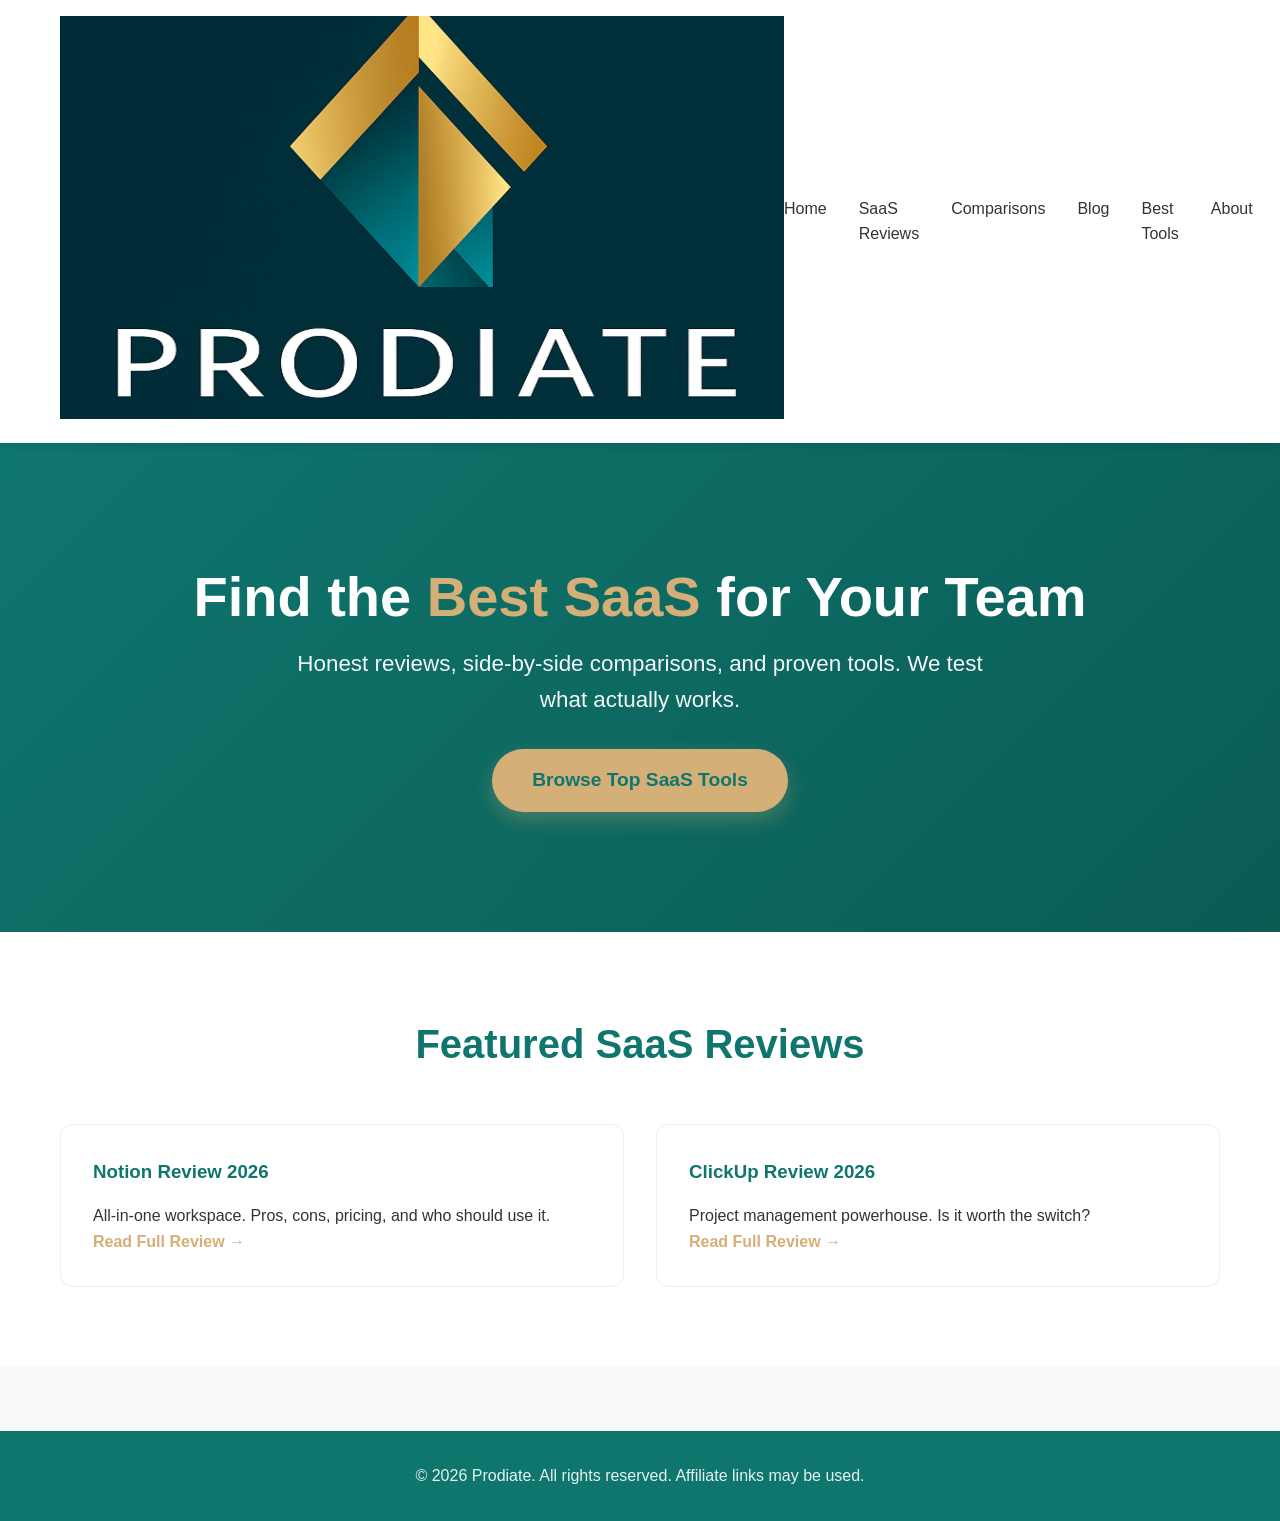
==== index.html @ 4f5aa755 "Update links and content for SaaS reviews section" ====
<!DOCTYPE html>
<html lang="en">
<head>
    <meta charset="UTF-8">
    <meta name="viewport" content="width=device-width, initial-scale=1.0">
    <meta name="description" content="Prodiate - Honest SaaS reviews, comparisons, and tools to help teams choose the best software. Affiliate-supported recommendations that actually save you time and money.">
    <title>Prodiate | Best SaaS Tools & Honest Reviews</title>
    
    <!-- SEO Enhancements -->
    <meta name="keywords" content="saas reviews, best saas tools, saas comparisons, saas affiliate, project management software, crm tools, marketing automation">
    <meta name="robots" content="index, follow">
    <link rel="canonical" href="https://walshstephenc.github.io/prodigate/">
    
    <!-- Favicon (placeholder for now) -->
    <link rel="icon" href="https://via.placeholder.com/32x32/0F766E/D4AF77?text=P" type="image/png">
    
    <link rel="stylesheet" href="styles.css">
    
    <!-- Open Graph for social sharing (SEO + traffic) -->
    <meta property="og:title" content="Prodiate | Best SaaS Tools & Honest Reviews">
    <meta property="og:description" content="Honest SaaS reviews, side-by-side comparisons, and tools that actually deliver results.">
    <meta property="og:type" content="website">
    <meta property="og:url" content="https://walshstephenc.github.io/prodigate/">
    <meta property="og:image" content="https://via.placeholder.com/1200x630/0F766E/D4AF77?text=Prodiate">
</head>
<body>
    <header>
        <div class="container">
            <div class="logo">
                <span class="logo">
                    <img src="favicon.ico" alt="Logo. All Rights Reserved" class="logo-img" />
                </span>
            </div>
            <div>
                <nav>
                    <ul>
                        <li><a href="index.html">Home</a></li>
                        <li><a href="reviews.html">SaaS Reviews</a></li>
                        <li><a href="comparisons.html">Comparisons</a></li>
                        <li><a href="#">Blog</a></li>
                        <li><a href="#">Best Tools</a></li>
                        <li><a href="about.html">About</a></li>
                    </ul>
                </nav>
            </div>
    </header>

    <main>
        <section class="hero">
            <div class="container">
                <h1>Find the <span class="accent">Best SaaS</span> for Your Team</h1>
                <p class="subtitle">Honest reviews, side-by-side comparisons, and proven tools. We test what actually works.</p>
                <a href="reviews.html" class="cta-button">Browse Top SaaS Tools</a>
            </div>
        </section>

        <section class="featured">
            <div class="container">
                <h2>Featured SaaS Reviews</h2>
                <!-- Placeholder cards - we'll expand these later -->
                <div class="cards">
                    <div class="card">
                        <h3>Notion Review 2026</h3>
                        <p>All-in-one workspace. Pros, cons, pricing, and who should use it.</p>
                        <a href="reviews.html" class="read-more">Read Full Review →</a>
                    </div>
                    <div class="card">
                        <h3>ClickUp Review 2026</h3>
                        <p>Project management powerhouse. Is it worth the switch?</p>
                        <a href="reviews.html" class="read-more">Read Full Review →</a>
                    </div>
                </div>
            </div>
        </section>
    </main>

    <footer>
        <div class="container">
            <p>&copy; 2026 Prodiate. All rights reserved. Affiliate links may be used.</p>
        </div>
    </footer>
</body>
</html>
---- styles.css ----
/* Prodiate - SaaS Affiliate Site */
/* Primary: #0F766E (Teal) */
/* Accent: #D4AF77 (Gold) */

* {
    margin: 0;
    padding: 0;
    box-sizing: border-box;
}

body {
    font-family: 'Segoe UI', Tahoma, Geneva, Verdana, sans-serif;
    line-height: 1.6;
    color: #333;
    background-color: #f8f9fa;
}

.container {
    max-width: 1200px;
    margin: 0 auto;
    padding: 0 20px;
}

/* Header */
header {
    background-color: #ffffff;
    box-shadow: 0 2px 10px rgba(0,0,0,0.1);
    position: sticky;
    top: 0;
    z-index: 100;
}

header .container {
    display: flex;
    justify-content: space-between;
    align-items: center;
    padding: 1rem 20px;
}

.logo-text {
    display: inline-block;
    background-image: url('favicon.ico');
    background-size: contain;
    text-indent: 9999px;
    overflow: hidden;
    width: 32px;
    height: 32px;
}

.logo-text::after {
    content: '';
    display: inline-block;
    width: 32px;
    height: 32px;
    background-color: #D4AF77;
    border-radius: 50%;
    margin-left: 4px;
    vertical-align: middle;
}

nav ul {
    display: flex;
    list-style: none;
    gap: 2rem;
}

nav a {
    text-decoration: none;
    color: #333;
    font-weight: 500;
    transition: color 0.3s;
}

nav a:hover {
    color: #0F766E;
}

/* Hero */
.hero {
    background: linear-gradient(135deg, #0F766E 0%, #0A5C55 100%);
    color: white;
    padding: 120px 0;
    text-align: center;
}

.hero h1 {
    font-size: 3.5rem;
    margin-bottom: 1rem;
    line-height: 1.2;
}

.hero .accent {
    color: #D4AF77;
}

.hero .subtitle {
    font-size: 1.4rem;
    max-width: 700px;
    margin: 0 auto 2rem;
    opacity: 0.95;
}

.cta-button {
    display: inline-block;
    background-color: #D4AF77;
    color: #0F766E;
    padding: 16px 40px;
    font-size: 1.2rem;
    font-weight: 600;
    border-radius: 50px;
    text-decoration: none;
    transition: all 0.3s;
    box-shadow: 0 8px 20px rgba(212, 175, 119, 0.3);
}

.cta-button:hover {
    transform: translateY(-4px);
    box-shadow: 0 12px 25px rgba(212, 175, 119, 0.4);
}

/* Featured Section */
.featured {
    padding: 80px 0;
    background-color: white;
}

.featured h2 {
    text-align: center;
    font-size: 2.5rem;
    margin-bottom: 3rem;
    color: #0F766E;
}

.cards {
    display: grid;
    grid-template-columns: repeat(auto-fit, minmax(300px, 1fr));
    gap: 2rem;
}

.card {
    border: 1px solid #eee;
    border-radius: 12px;
    padding: 2rem;
    transition: transform 0.3s, box-shadow 0.3s;
}

.card:hover {
    transform: translateY(-8px);
    box-shadow: 0 15px 30px rgba(15, 118, 110, 0.1);
}

.card h3 {
    color: #0F766E;
    margin-bottom: 1rem;
}

.read-more {
    color: #D4AF77;
    text-decoration: none;
    font-weight: 600;
}

.read-more:hover {
    text-decoration: underline;
}

/* Footer */
footer {
    background-color: #0F766E;
    color: white;
    text-align: center;
    padding: 2rem 0;
    margin-top: 4rem;
}

footer p {
    opacity: 0.9;
}

/* Responsive */
@media (max-width: 768px) {
    .hero h1 {
        font-size: 2.8rem;
    }
    
    nav ul {
        gap: 1rem;
        flex-wrap: wrap;
    }
}
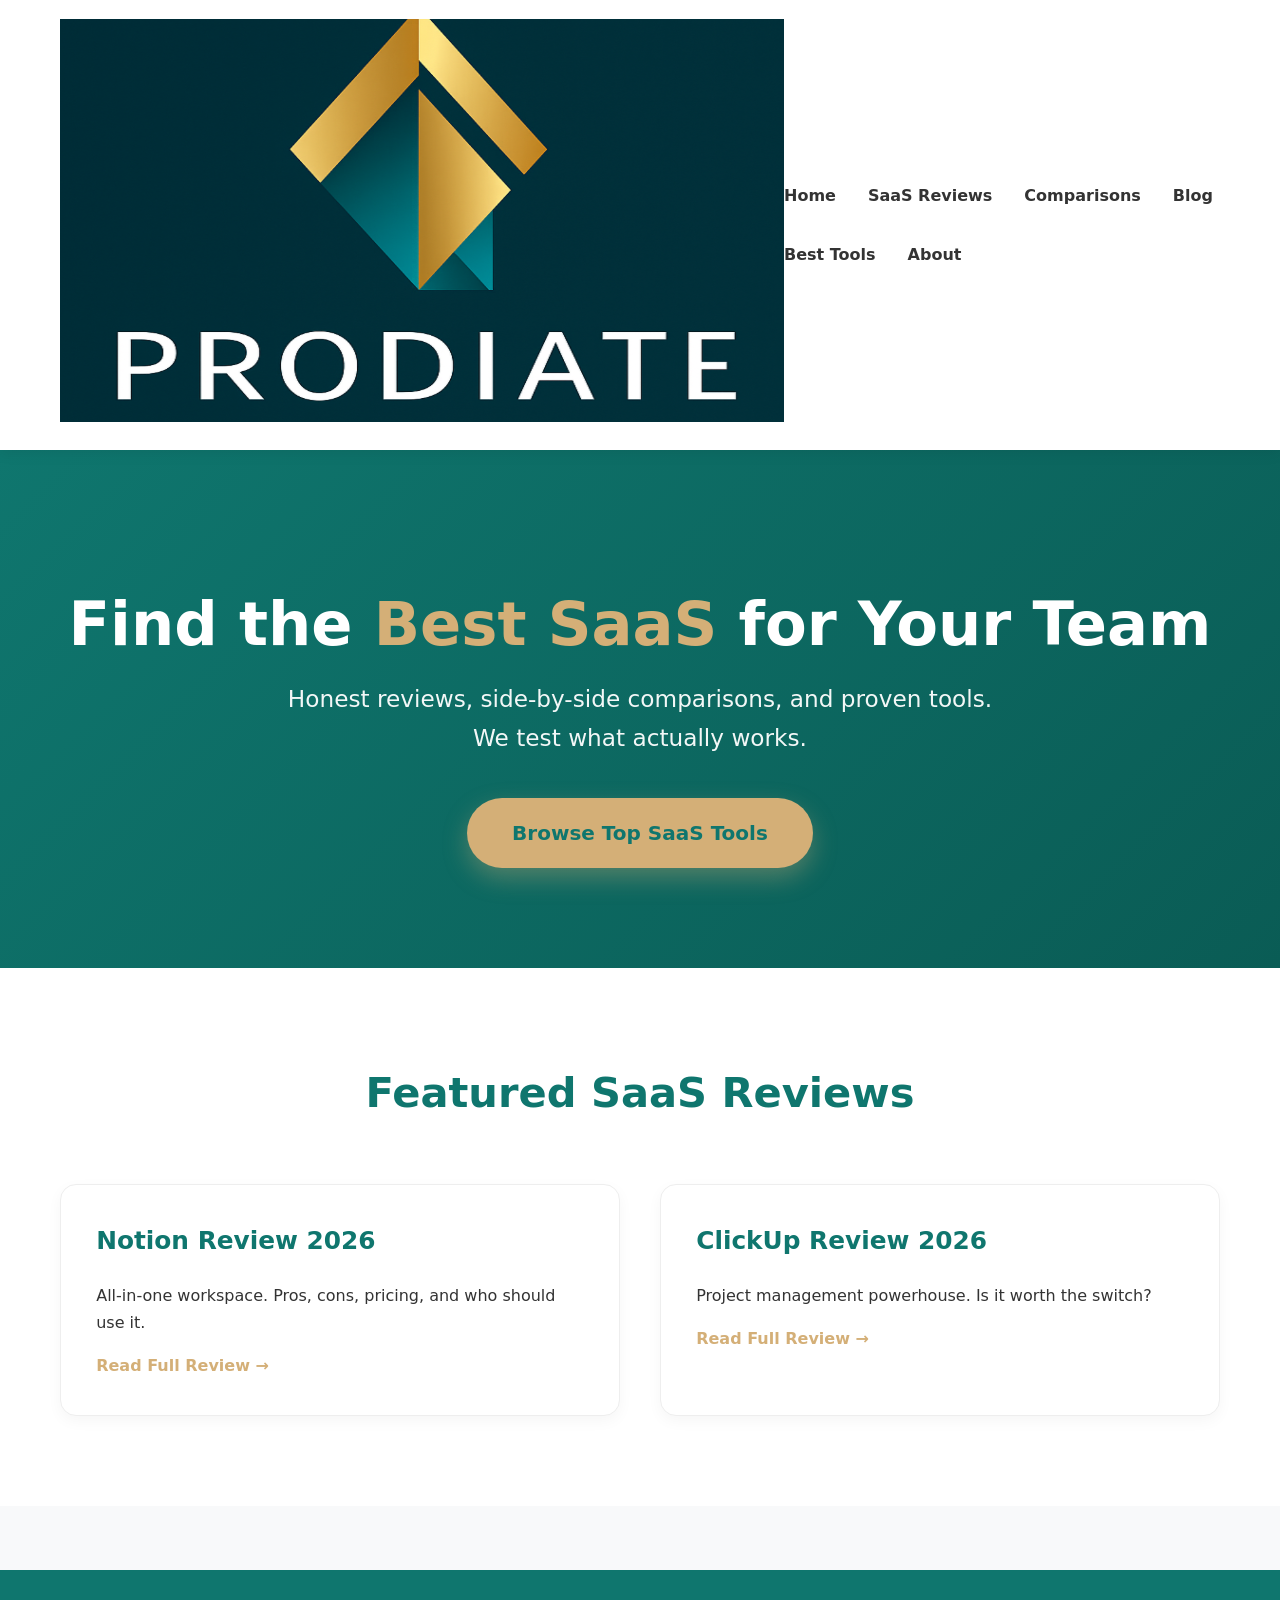
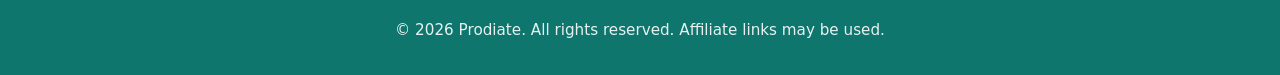
==== commit e6ca56ce: "Add JSON-LD schema for SEO Added JSON-LD schema for SEO to enhance search engine visibility." ====
--- a/index.html
+++ b/index.html
@@ -22,6 +22,32 @@
     <meta property="og:type" content="website">
     <meta property="og:url" content="https://walshstephenc.github.io/prodigate/">
     <meta property="og:image" content="https://via.placeholder.com/1200x630/0F766E/D4AF77?text=Prodiate">
+
+        <!-- JSON-LD Schema for SEO -->
+    <script type="application/ld+json">
+    {
+      "@context": "https://schema.org",
+      "@type": "Organization",
+      "name": "Prodiate",
+      "url": "https://walshstephenc.github.io/prodigate/",
+      "logo": "https://walshstephenc.github.io/prodigate/favicon.png",
+      "description": "Honest SaaS reviews, comparisons, and tools to help teams choose the best software.",
+      "sameAs": []
+    }
+    </script>
+    <script type="application/ld+json">
+    {
+      "@context": "https://schema.org",
+      "@type": "WebSite",
+      "name": "Prodiate",
+      "url": "https://walshstephenc.github.io/prodigate/",
+      "potentialAction": {
+        "@type": "SearchAction",
+        "target": "https://walshstephenc.github.io/prodigate/?q={search_term_string}",
+        "query-input": "required name=search_term_string"
+      }
+    }
+    </script>
 </head>
 <body>
     <header>
--- a/styles.css
+++ b/styles.css
@@ -9,8 +9,8 @@
 }
 
 body {
-    font-family: 'Segoe UI', Tahoma, Geneva, Verdana, sans-serif;
-    line-height: 1.6;
+    font-family: 'Segoe UI', system-ui, -apple-system, BlinkMacSystemFont, sans-serif;
+    line-height: 1.7;
     color: #333;
     background-color: #f8f9fa;
 }
@@ -24,7 +24,7 @@
 /* Header */
 header {
     background-color: #ffffff;
-    box-shadow: 0 2px 10px rgba(0,0,0,0.1);
+    box-shadow: 0 2px 15px rgba(0,0,0,0.08);
     position: sticky;
     top: 0;
     z-index: 100;
@@ -34,27 +34,24 @@
     display: flex;
     justify-content: space-between;
     align-items: center;
-    padding: 1rem 20px;
+    padding: 1.2rem 20px;
 }
 
 .logo-text {
-    display: inline-block;
-    background-image: url('favicon.ico');
-    background-size: contain;
-    text-indent: 9999px;
-    overflow: hidden;
-    width: 32px;
-    height: 32px;
+    font-size: 32px;
+    font-weight: 800;
+    color: #0F766E;
+    letter-spacing: -1.5px;
 }
 
 .logo-text::after {
     content: '';
     display: inline-block;
-    width: 32px;
-    height: 32px;
+    width: 10px;
+    height: 10px;
     background-color: #D4AF77;
     border-radius: 50%;
-    margin-left: 4px;
+    margin-left: 6px;
     vertical-align: middle;
 }
 
@@ -62,13 +59,14 @@
     display: flex;
     list-style: none;
     gap: 2rem;
+    flex-wrap: wrap;
 }
 
 nav a {
     text-decoration: none;
     color: #333;
-    font-weight: 500;
-    transition: color 0.3s;
+    font-weight: 600;
+    transition: color 0.3s ease;
 }
 
 nav a:hover {
@@ -79,14 +77,15 @@
 .hero {
     background: linear-gradient(135deg, #0F766E 0%, #0A5C55 100%);
     color: white;
-    padding: 120px 0;
+    padding: 140px 0 100px;
     text-align: center;
 }
 
 .hero h1 {
-    font-size: 3.5rem;
-    margin-bottom: 1rem;
-    line-height: 1.2;
+    font-size: 3.8rem;
+    margin-bottom: 1.2rem;
+    line-height: 1.15;
+    font-weight: 700;
 }
 
 .hero .accent {
@@ -94,9 +93,9 @@
 }
 
 .hero .subtitle {
-    font-size: 1.4rem;
-    max-width: 700px;
-    margin: 0 auto 2rem;
+    font-size: 1.45rem;
+    max-width: 720px;
+    margin: 0 auto 2.5rem;
     opacity: 0.95;
 }
 
@@ -104,60 +103,67 @@
     display: inline-block;
     background-color: #D4AF77;
     color: #0F766E;
-    padding: 16px 40px;
-    font-size: 1.2rem;
-    font-weight: 600;
+    padding: 18px 45px;
+    font-size: 1.25rem;
+    font-weight: 700;
     border-radius: 50px;
     text-decoration: none;
-    transition: all 0.3s;
-    box-shadow: 0 8px 20px rgba(212, 175, 119, 0.3);
+    transition: all 0.4s ease;
+    box-shadow: 0 10px 25px rgba(212, 175, 119, 0.35);
 }
 
 .cta-button:hover {
-    transform: translateY(-4px);
-    box-shadow: 0 12px 25px rgba(212, 175, 119, 0.4);
-}
-
-/* Featured Section */
+    transform: translateY(-6px);
+    box-shadow: 0 15px 35px rgba(212, 175, 119, 0.45);
+}
+
+/* Featured / Content Sections */
 .featured {
-    padding: 80px 0;
+    padding: 90px 0;
     background-color: white;
 }
 
 .featured h2 {
     text-align: center;
-    font-size: 2.5rem;
-    margin-bottom: 3rem;
-    color: #0F766E;
+    font-size: 2.6rem;
+    margin-bottom: 3.5rem;
+    color: #0F766E;
+    font-weight: 700;
 }
 
 .cards {
     display: grid;
-    grid-template-columns: repeat(auto-fit, minmax(300px, 1fr));
-    gap: 2rem;
+    grid-template-columns: repeat(auto-fit, minmax(320px, 1fr));
+    gap: 2.5rem;
 }
 
 .card {
+    background: white;
     border: 1px solid #eee;
-    border-radius: 12px;
-    padding: 2rem;
-    transition: transform 0.3s, box-shadow 0.3s;
+    border-radius: 16px;
+    padding: 2.2rem;
+    transition: all 0.4s ease;
+    box-shadow: 0 5px 15px rgba(0,0,0,0.04);
 }
 
 .card:hover {
-    transform: translateY(-8px);
-    box-shadow: 0 15px 30px rgba(15, 118, 110, 0.1);
+    transform: translateY(-12px);
+    box-shadow: 0 20px 40px rgba(15, 118, 110, 0.12);
+    border-color: #D4AF77;
 }
 
 .card h3 {
     color: #0F766E;
-    margin-bottom: 1rem;
+    margin-bottom: 1.2rem;
+    font-size: 1.55rem;
 }
 
 .read-more {
     color: #D4AF77;
     text-decoration: none;
-    font-weight: 600;
+    font-weight: 700;
+    display: inline-block;
+    margin-top: 1rem;
 }
 
 .read-more:hover {
@@ -169,22 +175,57 @@
     background-color: #0F766E;
     color: white;
     text-align: center;
-    padding: 2rem 0;
+    padding: 3rem 0 2rem;
     margin-top: 4rem;
 }
 
 footer p {
     opacity: 0.9;
-}
-
-/* Responsive */
+    font-size: 0.95rem;
+}
+
+/* Responsive Design - Mobile First */
 @media (max-width: 768px) {
+    .hero {
+        padding: 100px 0 80px;
+    }
+    
     .hero h1 {
-        font-size: 2.8rem;
+        font-size: 2.9rem;
+    }
+    
+    .hero .subtitle {
+        font-size: 1.25rem;
     }
     
     nav ul {
-        gap: 1rem;
-        flex-wrap: wrap;
-    }
-}
+        gap: 1.2rem;
+        justify-content: center;
+    }
+    
+    .cards {
+        grid-template-columns: 1fr;
+    }
+    
+    .card {
+        padding: 1.8rem;
+    }
+}
+
+/* SEO & Accessibility Improvements */
+h1, h2, h3 {
+    scroll-margin-top: 80px;
+}
+
+a {
+    transition: color 0.3s ease;
+}
+
+/* Future affiliate disclaimer styling */
+.disclaimer {
+    font-size: 0.85rem;
+    color: #666;
+    text-align: center;
+    padding: 1.5rem;
+    border-top: 1px solid #eee;
+}
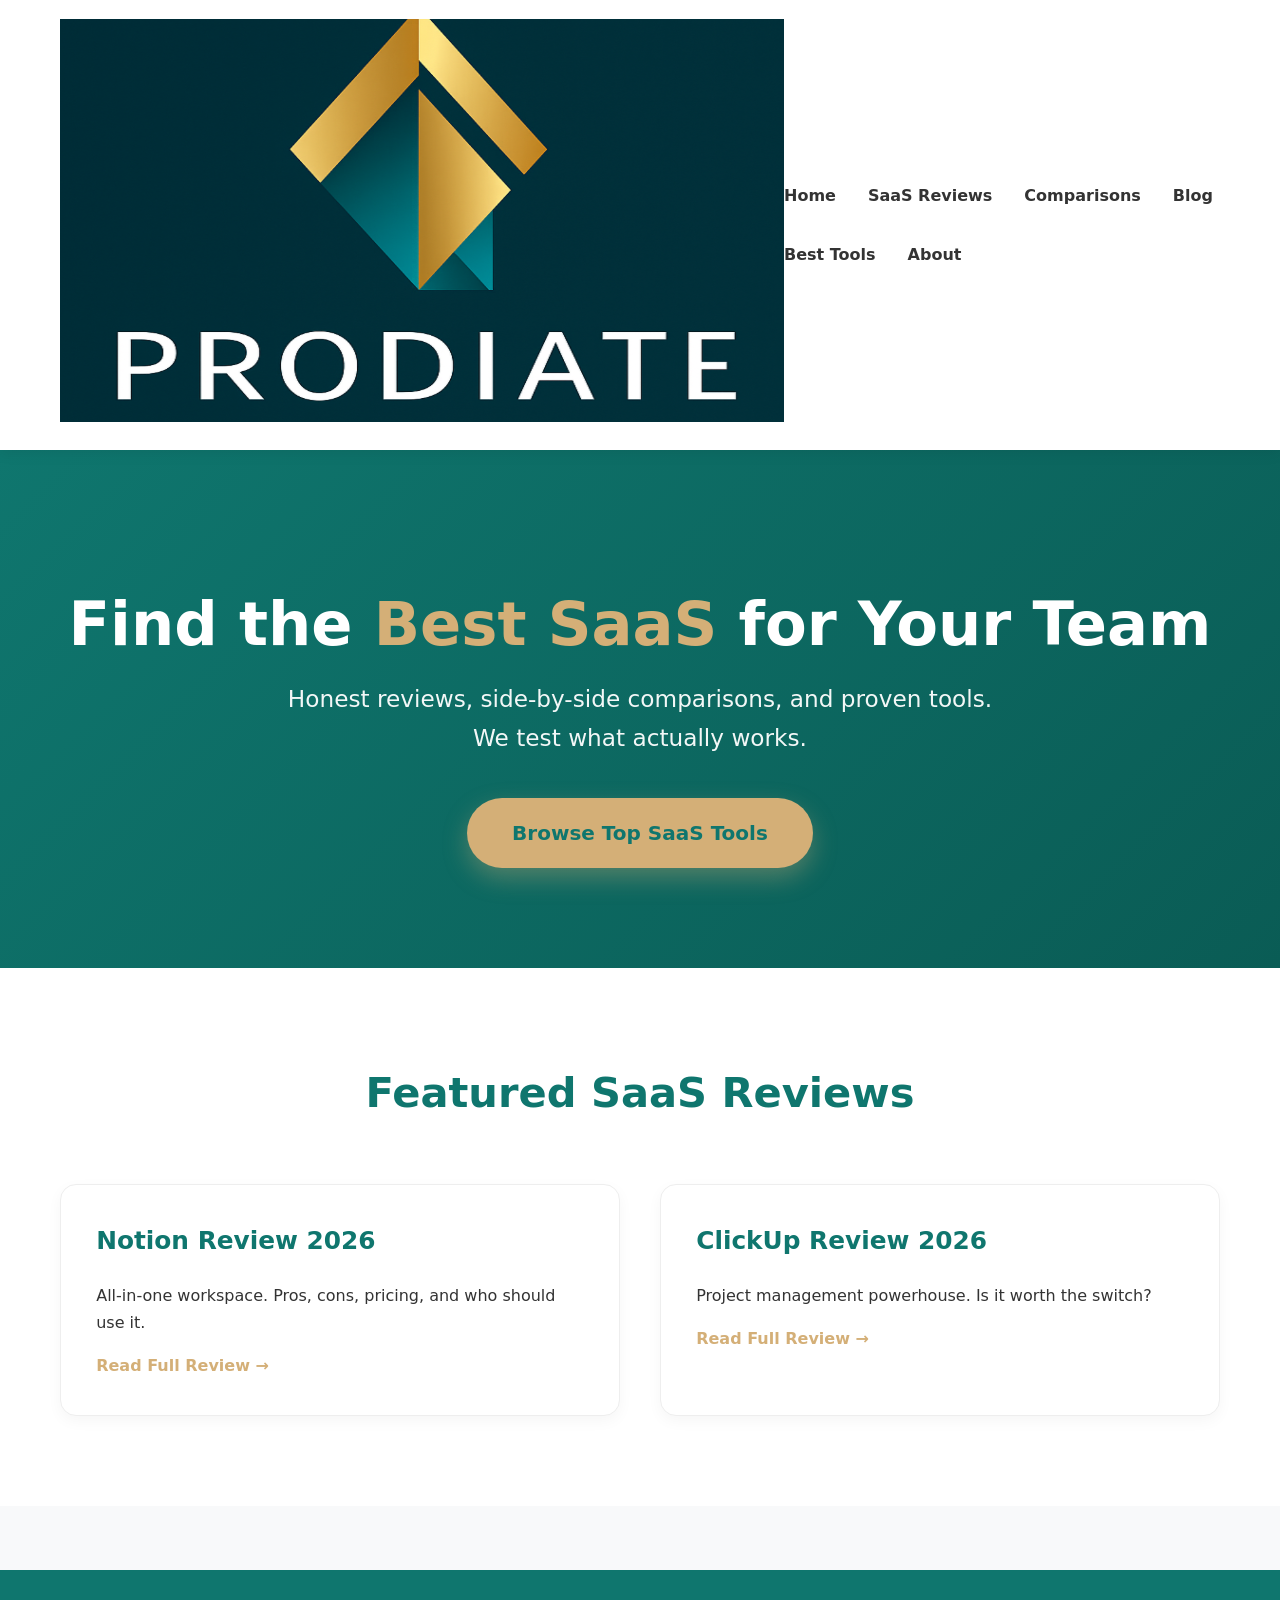
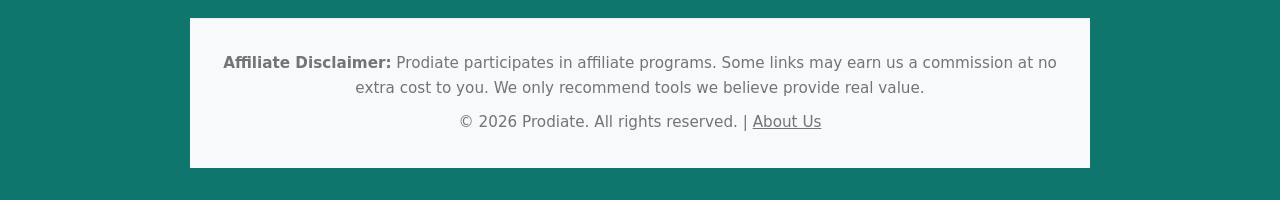
==== commit bd8c53e8: "Add affiliate disclaimer to footer in index.html" ====
--- a/index.html
+++ b/index.html
@@ -63,7 +63,7 @@
                         <li><a href="index.html">Home</a></li>
                         <li><a href="reviews.html">SaaS Reviews</a></li>
                         <li><a href="comparisons.html">Comparisons</a></li>
-                        <li><a href="#">Blog</a></li>
+                        <li><a href="blog.html">Blog</a></li>
                         <li><a href="#">Best Tools</a></li>
                         <li><a href="about.html">About</a></li>
                     </ul>
@@ -101,9 +101,12 @@
     </main>
 
     <footer>
-        <div class="container">
-            <p>&copy; 2026 Prodiate. All rights reserved. Affiliate links may be used.</p>
+    <div class="container">
+        <div class="disclaimer">
+            <p><strong>Affiliate Disclaimer:</strong> Prodiate participates in affiliate programs. Some links may earn us a commission at no extra cost to you. We only recommend tools we believe provide real value.</p>
+            <p>&copy; 2026 Prodiate. All rights reserved. | <a href="about.html" style="color: inherit; text-decoration: underline;">About Us</a></p>
         </div>
+    </div>
     </footer>
 </body>
 </html>
--- a/styles.css
+++ b/styles.css
@@ -221,11 +221,18 @@
     transition: color 0.3s ease;
 }
 
-/* Future affiliate disclaimer styling */
+/* Affiliate Disclaimer */
 .disclaimer {
     font-size: 0.85rem;
     color: #666;
     text-align: center;
-    padding: 1.5rem;
+    padding: 2rem 20px 1.5rem;
     border-top: 1px solid #eee;
-}
+    background-color: #f8f9fa;
+    max-width: 900px;
+    margin: 0 auto;
+}
+
+.disclaimer p {
+    margin-bottom: 0.5rem;
+}
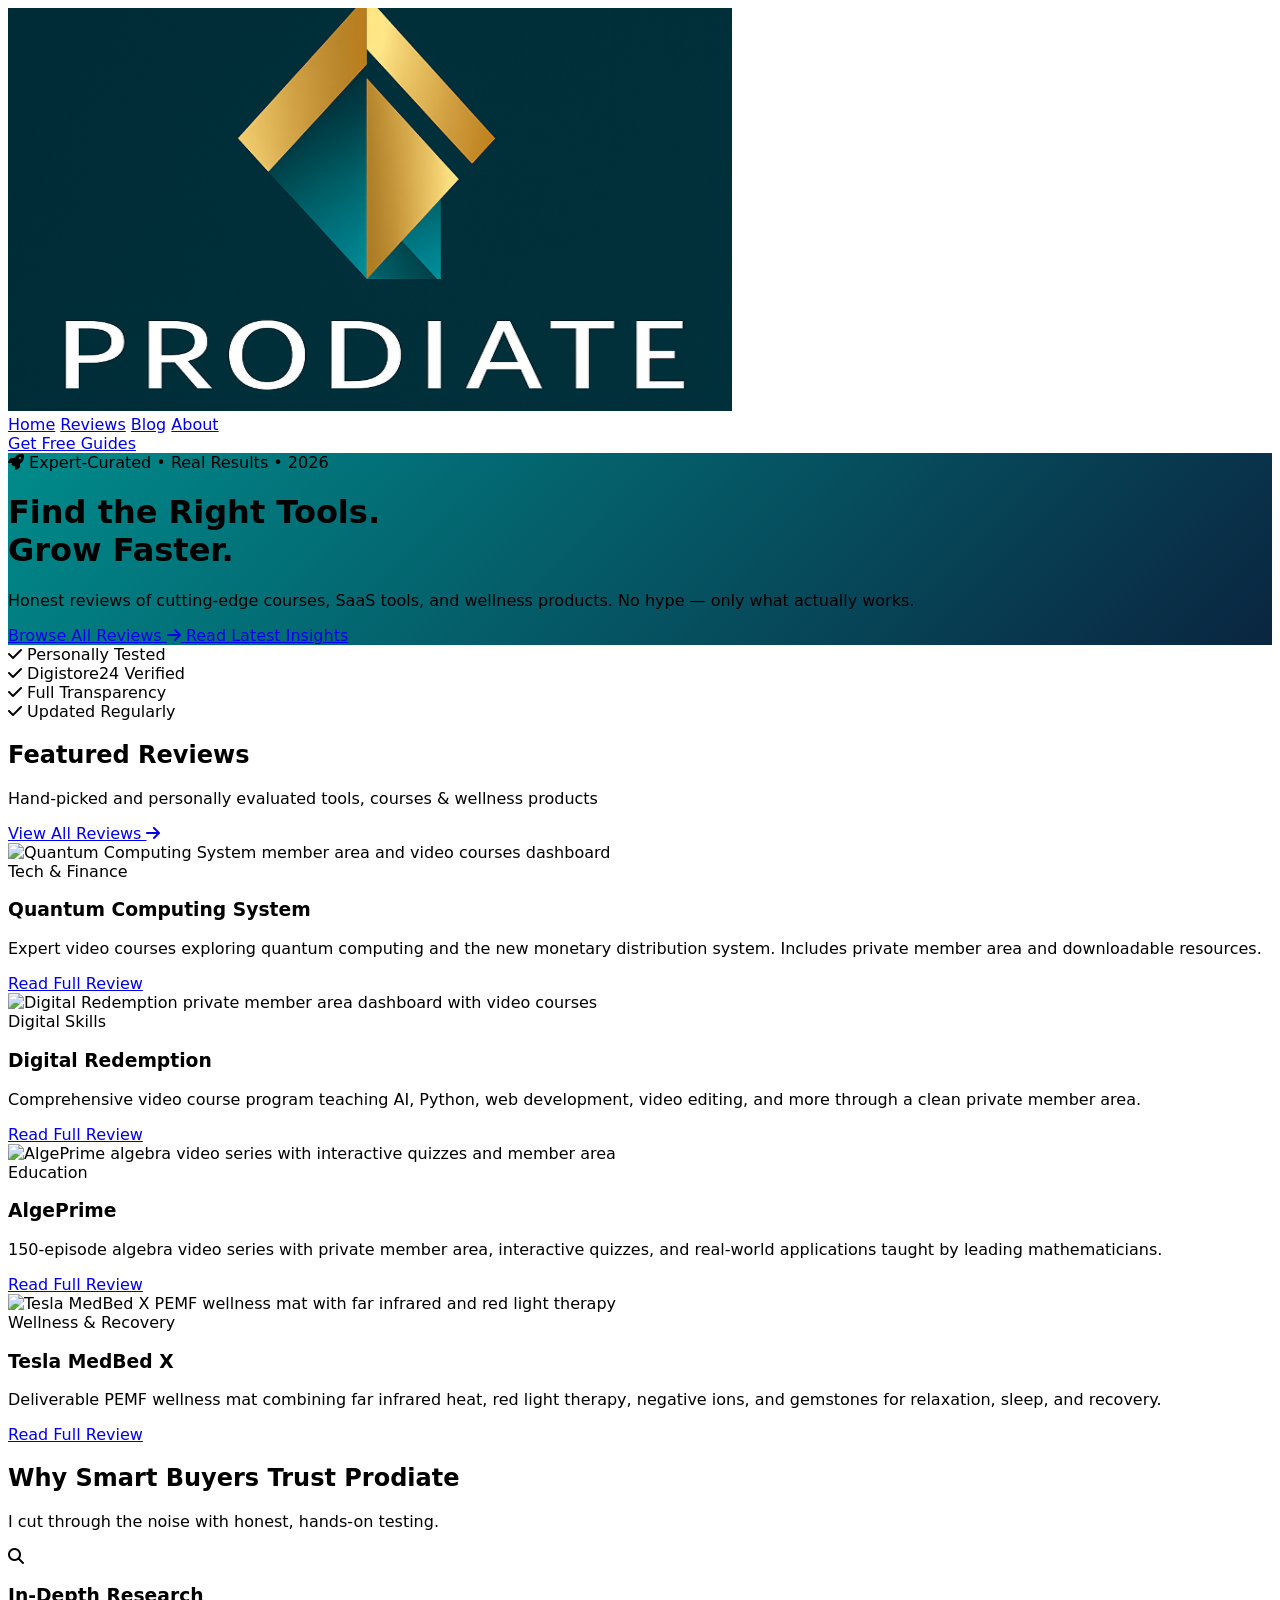
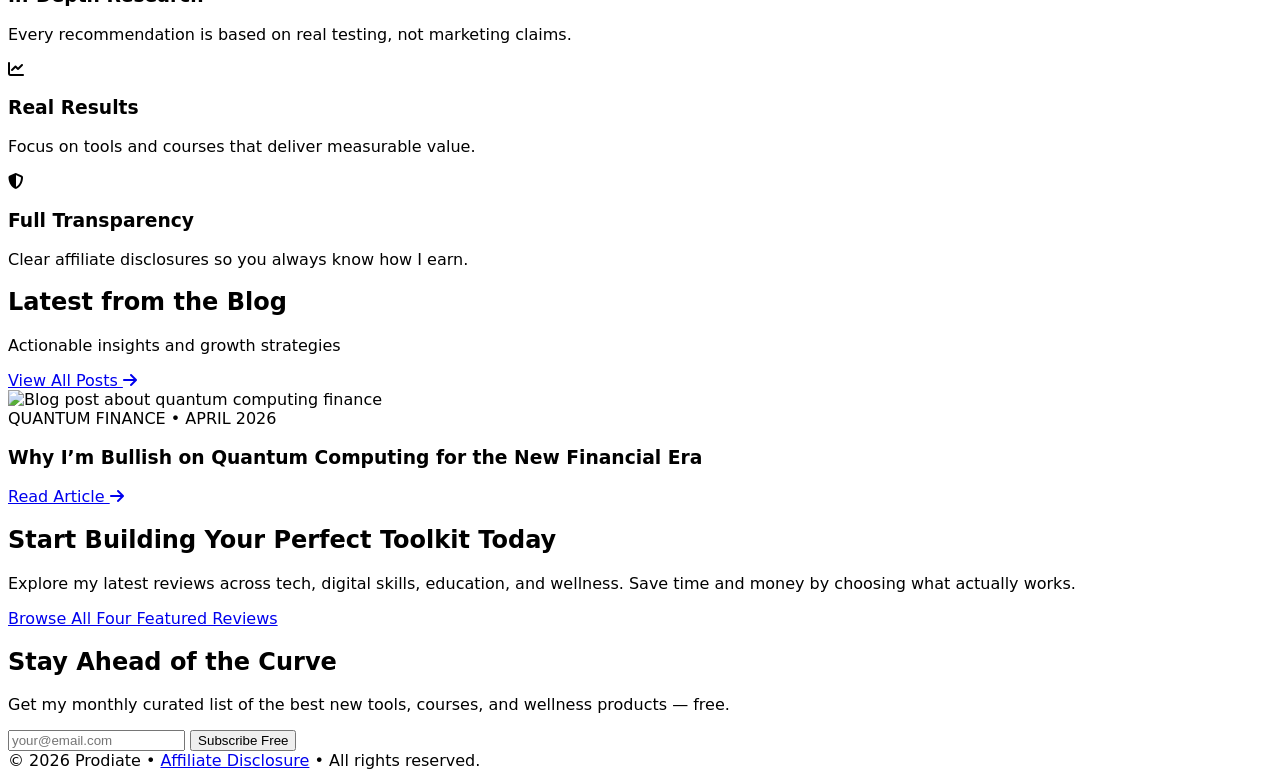
==== commit 6612a6cc: "Revise SEO meta tags and improve layout Updated SEO meta tags, title, and descriptions for better se" ====
--- a/index.html
+++ b/index.html
@@ -3,110 +3,321 @@
 <head>
     <meta charset="UTF-8">
     <meta name="viewport" content="width=device-width, initial-scale=1.0">
-    <meta name="description" content="Prodiate - Honest SaaS reviews, comparisons, and tools to help teams choose the best software. Affiliate-supported recommendations that actually save you time and money.">
-    <title>Prodiate | Best SaaS Tools & Honest Reviews</title>
     
-    <!-- SEO Enhancements -->
-    <meta name="keywords" content="saas reviews, best saas tools, saas comparisons, saas affiliate, project management software, crm tools, marketing automation">
+    <!-- SEO Meta Tags -->
+    <title>Prodiate | Expert Reviews of SaaS, Courses, Digital Skills & Wellness Tools 2026</title>
+    <meta name="description" content="Honest expert reviews of the best SaaS tools, online courses, digital skills programs, and wellness products. Quantum Computing System, Digital Redemption, AlgePrime, Tesla MedBed X and more. Real testing, no hype.">
+    <meta name="keywords" content="Prodiate reviews, Quantum Computing System review, Digital Redemption review, AlgePrime review, Tesla MedBed X review, best online courses 2026, PEMF wellness mat, quantum computing course, digital skills course, algebra video course">
     <meta name="robots" content="index, follow">
-    <link rel="canonical" href="https://walshstephenc.github.io/prodigate/">
-    
-    <!-- Favicon (placeholder for now) -->
-    <link rel="icon" href="https://via.placeholder.com/32x32/0F766E/D4AF77?text=P" type="image/png">
-    
-    <link rel="stylesheet" href="styles.css">
-    
-    <!-- Open Graph for social sharing (SEO + traffic) -->
-    <meta property="og:title" content="Prodiate | Best SaaS Tools & Honest Reviews">
-    <meta property="og:description" content="Honest SaaS reviews, side-by-side comparisons, and tools that actually deliver results.">
+    <meta name="author" content="Stephen, Prodiate">
+
+    <!-- Open Graph / Social Sharing Meta -->
+    <meta property="og:title" content="Prodiate | Expert Reviews of SaaS, Courses & Wellness Tools 2026">
+    <meta property="og:description" content="Honest, hands-on reviews of high-value digital tools, courses, and wellness products including Quantum Computing System, Digital Redemption, AlgePrime, and Tesla MedBed X.">
     <meta property="og:type" content="website">
-    <meta property="og:url" content="https://walshstephenc.github.io/prodigate/">
-    <meta property="og:image" content="https://via.placeholder.com/1200x630/0F766E/D4AF77?text=Prodiate">
-
-        <!-- JSON-LD Schema for SEO -->
-    <script type="application/ld+json">
-    {
-      "@context": "https://schema.org",
-      "@type": "Organization",
-      "name": "Prodiate",
-      "url": "https://walshstephenc.github.io/prodigate/",
-      "logo": "https://walshstephenc.github.io/prodigate/favicon.png",
-      "description": "Honest SaaS reviews, comparisons, and tools to help teams choose the best software.",
-      "sameAs": []
-    }
-    </script>
-    <script type="application/ld+json">
-    {
-      "@context": "https://schema.org",
-      "@type": "WebSite",
-      "name": "Prodiate",
-      "url": "https://walshstephenc.github.io/prodigate/",
-      "potentialAction": {
-        "@type": "SearchAction",
-        "target": "https://walshstephenc.github.io/prodigate/?q={search_term_string}",
-        "query-input": "required name=search_term_string"
-      }
-    }
-    </script>
+    <meta property="og:url" content="https://yourdomain.com/index.html">
+    <meta property="og:image" content="https://via.placeholder.com/1200x630/0a2540/ffffff?text=Prodiate+Reviews">
+
+    <!-- Additional SEO -->
+    <meta name="theme-color" content="#00bfa5">
+
+    <script src="https://cdn.tailwindcss.com"></script>
+    <link rel="stylesheet" href="https://cdnjs.cloudflare.com/ajax/libs/font-awesome/6.5.1/css/all.min.css">
+    <style>
+        :root {
+            --teal: #00bfa5;
+            --gold: #ffd700;
+        }
+        .tail-container {
+            font-family: system-ui, -apple-system, BlinkMacSystemFont, "Segoe UI", Roboto, sans-serif;
+        }
+        .hero-bg {
+            background: linear-gradient(135deg, #008b8b 0%, #0a2540 100%);
+        }
+        .card-hover {
+            transition: all 0.3s ease;
+        }
+        .card-hover:hover {
+            transform: translateY(-8px);
+            box-shadow: 0 20px 25px -5px rgb(0 191 165 / 0.15);
+        }
+    </style>
 </head>
-<body>
-    <header>
-        <div class="container">
-            <div class="logo">
-                <span class="logo">
-                    <img src="favicon.ico" alt="Logo. All Rights Reserved" class="logo-img" />
-                </span>
-            </div>
+<body class="tail-container bg-slate-950 text-slate-200">
+
+    <!-- Navbar -->
+    <nav class="bg-slate-900 border-b border-teal-500/30 sticky top-0 z-50">
+        <div class="max-w-7xl mx-auto px-6 py-5 flex justify-between items-center">
+            <a href="index.html" class="flex items-center gap-3">
+                <img src="logo.png" alt="Prodiate Logo" class="h-10 w-auto">
+            </a>
+            <div class="flex items-center gap-8 text-sm font-medium">
+                <a href="index.html" class="text-teal-400">Home</a>
+                <a href="reviews.html" class="hover:text-teal-400 transition">Reviews</a>
+                <a href="blog.html" class="hover:text-teal-400 transition">Blog</a>
+                <a href="about.html" class="hover:text-teal-400 transition">About</a>
+            </div>
+            <a href="#newsletter" 
+               class="bg-teal-500 hover:bg-teal-600 text-white px-6 py-2.5 rounded-full text-sm font-semibold transition">
+                Get Free Guides
+            </a>
+        </div>
+    </nav>
+
+    <!-- Hero -->
+    <header class="hero-bg py-28 md:py-32">
+        <div class="max-w-5xl mx-auto px-6 text-center">
+            <div class="inline-flex items-center gap-2 bg-slate-800/70 backdrop-blur-sm px-8 py-3 rounded-full mb-8 border border-teal-400/30">
+                <i class="fas fa-rocket text-gold"></i>
+                <span class="text-sm font-medium tracking-wider">Expert-Curated • Real Results • 2026</span>
+            </div>
+            
+            <h1 class="text-5xl md:text-7xl font-bold tracking-tighter leading-none mb-6">
+                Find the Right Tools.<br>
+                <span class="text-transparent bg-clip-text bg-gradient-to-r from-teal-400 to-gold">Grow Faster.</span>
+            </h1>
+            
+            <p class="text-xl md:text-2xl text-slate-300 max-w-3xl mx-auto mb-10">
+                Honest reviews of cutting-edge courses, SaaS tools, and wellness products. 
+                No hype — only what actually works.
+            </p>
+            
+            <div class="flex flex-col sm:flex-row gap-4 justify-center">
+                <a href="reviews.html" 
+                   class="bg-teal-500 hover:bg-teal-600 text-white font-semibold px-10 py-5 rounded-2xl text-lg transition flex items-center justify-center gap-2">
+                    Browse All Reviews
+                    <i class="fas fa-arrow-right"></i>
+                </a>
+                <a href="blog.html" 
+                   class="bg-white/10 hover:bg-white/20 border border-white/30 font-semibold px-10 py-5 rounded-2xl text-lg transition">
+                    Read Latest Insights
+                </a>
+            </div>
+        </div>
+    </header>
+
+    <!-- Trust Bar -->
+    <div class="bg-slate-900 py-6 border-b border-slate-800">
+        <div class="max-w-7xl mx-auto px-6 flex flex-wrap justify-center items-center gap-x-12 gap-y-4 text-sm text-slate-400">
+            <div class="flex items-center gap-2">
+                <i class="fas fa-check text-teal-400"></i>
+                <span>Personally Tested</span>
+            </div>
+            <div class="flex items-center gap-2">
+                <i class="fas fa-check text-teal-400"></i>
+                <span>Digistore24 Verified</span>
+            </div>
+            <div class="flex items-center gap-2">
+                <i class="fas fa-check text-teal-400"></i>
+                <span>Full Transparency</span>
+            </div>
+            <div class="flex items-center gap-2">
+                <i class="fas fa-check text-teal-400"></i>
+                <span>Updated Regularly</span>
+            </div>
+        </div>
+    </div>
+
+    <!-- Featured Reviews -->
+    <section class="max-w-7xl mx-auto px-6 py-20">
+        <div class="flex justify-between items-end mb-12">
             <div>
-                <nav>
-                    <ul>
-                        <li><a href="index.html">Home</a></li>
-                        <li><a href="reviews.html">SaaS Reviews</a></li>
-                        <li><a href="comparisons.html">Comparisons</a></li>
-                        <li><a href="blog.html">Blog</a></li>
-                        <li><a href="#">Best Tools</a></li>
-                        <li><a href="about.html">About</a></li>
-                    </ul>
-                </nav>
-            </div>
-    </header>
-
-    <main>
-        <section class="hero">
-            <div class="container">
-                <h1>Find the <span class="accent">Best SaaS</span> for Your Team</h1>
-                <p class="subtitle">Honest reviews, side-by-side comparisons, and proven tools. We test what actually works.</p>
-                <a href="reviews.html" class="cta-button">Browse Top SaaS Tools</a>
-            </div>
-        </section>
-
-        <section class="featured">
-            <div class="container">
-                <h2>Featured SaaS Reviews</h2>
-                <!-- Placeholder cards - we'll expand these later -->
-                <div class="cards">
-                    <div class="card">
-                        <h3>Notion Review 2026</h3>
-                        <p>All-in-one workspace. Pros, cons, pricing, and who should use it.</p>
-                        <a href="reviews.html" class="read-more">Read Full Review →</a>
+                <h2 class="text-4xl font-bold">Featured Reviews</h2>
+                <p class="text-slate-400 mt-2">Hand-picked and personally evaluated tools, courses & wellness products</p>
+            </div>
+            <a href="reviews.html" class="text-teal-400 hover:text-teal-300 flex items-center gap-2 text-sm font-medium">
+                View All Reviews <i class="fas fa-arrow-right"></i>
+            </a>
+        </div>
+
+        <div class="grid md:grid-cols-2 gap-8">
+
+            <!-- Quantum Computing System -->
+            <div class="bg-slate-900 rounded-3xl overflow-hidden border border-slate-800 card-hover">
+                <div class="h-64 bg-gradient-to-br from-teal-600 to-slate-800 relative overflow-hidden">
+                    <img src="https://picsum.photos/id/1015/800/400" 
+                         alt="Quantum Computing System member area and video courses dashboard" 
+                         class="w-full h-full object-cover">
+                </div>
+                <div class="p-8">
+                    <div class="text-teal-400 text-xs uppercase tracking-widest mb-2">Tech & Finance</div>
+                    <h3 class="text-2xl font-semibold mb-3">Quantum Computing System</h3>
+                    <p class="text-slate-400 text-sm line-clamp-3 mb-6">
+                        Expert video courses exploring quantum computing and the new monetary distribution system. Includes private member area and downloadable resources.
+                    </p>
+                    <a href="quantum-computing-system-review.html" 
+                       class="block w-full bg-teal-500 hover:bg-teal-600 text-white font-semibold py-4 rounded-2xl text-center transition">
+                        Read Full Review
+                    </a>
+                </div>
+            </div>
+
+            <!-- Digital Redemption -->
+            <div class="bg-slate-900 rounded-3xl overflow-hidden border border-slate-800 card-hover">
+                <div class="h-64 bg-gradient-to-br from-amber-600 to-slate-800 relative overflow-hidden">
+                    <img src="https://picsum.photos/id/201/800/400" 
+                         alt="Digital Redemption private member area dashboard with video courses" 
+                         class="w-full h-full object-cover">
+                </div>
+                <div class="p-8">
+                    <div class="text-teal-400 text-xs uppercase tracking-widest mb-2">Digital Skills</div>
+                    <h3 class="text-2xl font-semibold mb-3">Digital Redemption</h3>
+                    <p class="text-slate-400 text-sm line-clamp-3 mb-6">
+                        Comprehensive video course program teaching AI, Python, web development, video editing, and more through a clean private member area.
+                    </p>
+                    <a href="digital-redemption-review.html" 
+                       class="block w-full bg-teal-500 hover:bg-teal-600 text-white font-semibold py-4 rounded-2xl text-center transition">
+                        Read Full Review
+                    </a>
+                </div>
+            </div>
+
+            <!-- AlgePrime -->
+            <div class="bg-slate-900 rounded-3xl overflow-hidden border border-slate-800 card-hover">
+                <div class="h-64 bg-gradient-to-br from-purple-600 to-slate-800 relative overflow-hidden">
+                    <img src="https://picsum.photos/id/251/800/400" 
+                         alt="AlgePrime algebra video series with interactive quizzes and member area" 
+                         class="w-full h-full object-cover">
+                </div>
+                <div class="p-8">
+                    <div class="text-teal-400 text-xs uppercase tracking-widest mb-2">Education</div>
+                    <h3 class="text-2xl font-semibold mb-3">AlgePrime</h3>
+                    <p class="text-slate-400 text-sm line-clamp-3 mb-6">
+                        150-episode algebra video series with private member area, interactive quizzes, and real-world applications taught by leading mathematicians.
+                    </p>
+                    <a href="algeprime-review.html" 
+                       class="block w-full bg-teal-500 hover:bg-teal-600 text-white font-semibold py-4 rounded-2xl text-center transition">
+                        Read Full Review
+                    </a>
+                </div>
+            </div>
+
+            <!-- Tesla MedBed X -->
+            <div class="bg-slate-900 rounded-3xl overflow-hidden border border-slate-800 card-hover">
+                <div class="h-64 bg-gradient-to-br from-emerald-600 to-slate-800 relative overflow-hidden">
+                    <img src="https://picsum.photos/id/1016/800/400" 
+                         alt="Tesla MedBed X PEMF wellness mat with far infrared and red light therapy" 
+                         class="w-full h-full object-cover">
+                </div>
+                <div class="p-8">
+                    <div class="text-teal-400 text-xs uppercase tracking-widest mb-2">Wellness & Recovery</div>
+                    <h3 class="text-2xl font-semibold mb-3">Tesla MedBed X</h3>
+                    <p class="text-slate-400 text-sm line-clamp-3 mb-6">
+                        Deliverable PEMF wellness mat combining far infrared heat, red light therapy, negative ions, and gemstones for relaxation, sleep, and recovery.
+                    </p>
+                    <a href="tesla-medbed-x-review.html" 
+                       class="block w-full bg-teal-500 hover:bg-teal-600 text-white font-semibold py-4 rounded-2xl text-center transition">
+                        Read Full Review
+                    </a>
+                </div>
+            </div>
+
+        </div>
+    </section>
+
+    <!-- Why Choose Prodiate -->
+    <section class="bg-slate-900 py-20">
+        <div class="max-w-6xl mx-auto px-6">
+            <div class="text-center mb-16">
+                <h2 class="text-4xl font-bold mb-4">Why Smart Buyers Trust Prodiate</h2>
+                <p class="text-slate-400 max-w-md mx-auto">I cut through the noise with honest, hands-on testing.</p>
+            </div>
+            
+            <div class="grid md:grid-cols-3 gap-8">
+                <div class="text-center">
+                    <div class="mx-auto w-16 h-16 bg-teal-500/10 rounded-2xl flex items-center justify-center mb-6">
+                        <i class="fas fa-search text-3xl text-teal-400"></i>
                     </div>
-                    <div class="card">
-                        <h3>ClickUp Review 2026</h3>
-                        <p>Project management powerhouse. Is it worth the switch?</p>
-                        <a href="reviews.html" class="read-more">Read Full Review →</a>
+                    <h3 class="text-xl font-semibold mb-3">In-Depth Research</h3>
+                    <p class="text-slate-400">Every recommendation is based on real testing, not marketing claims.</p>
+                </div>
+                <div class="text-center">
+                    <div class="mx-auto w-16 h-16 bg-teal-500/10 rounded-2xl flex items-center justify-center mb-6">
+                        <i class="fas fa-chart-line text-3xl text-teal-400"></i>
                     </div>
-                </div>
-            </div>
-        </section>
-    </main>
-
-    <footer>
-    <div class="container">
-        <div class="disclaimer">
-            <p><strong>Affiliate Disclaimer:</strong> Prodiate participates in affiliate programs. Some links may earn us a commission at no extra cost to you. We only recommend tools we believe provide real value.</p>
-            <p>&copy; 2026 Prodiate. All rights reserved. | <a href="about.html" style="color: inherit; text-decoration: underline;">About Us</a></p>
+                    <h3 class="text-xl font-semibold mb-3">Real Results</h3>
+                    <p class="text-slate-400">Focus on tools and courses that deliver measurable value.</p>
+                </div>
+                <div class="text-center">
+                    <div class="mx-auto w-16 h-16 bg-teal-500/10 rounded-2xl flex items-center justify-center mb-6">
+                        <i class="fas fa-shield-alt text-3xl text-teal-400"></i>
+                    </div>
+                    <h3 class="text-xl font-semibold mb-3">Full Transparency</h3>
+                    <p class="text-slate-400">Clear affiliate disclosures so you always know how I earn.</p>
+                </div>
+            </div>
+        </div>
+    </section>
+
+    <!-- Latest from the Blog Teaser -->
+    <section class="max-w-7xl mx-auto px-6 py-20">
+        <div class="flex justify-between items-end mb-12">
+            <div>
+                <h2 class="text-4xl font-bold">Latest from the Blog</h2>
+                <p class="text-slate-400 mt-2">Actionable insights and growth strategies</p>
+            </div>
+            <a href="blog.html" class="text-teal-400 hover:text-teal-300 flex items-center gap-2 text-sm font-medium">
+                View All Posts <i class="fas fa-arrow-right"></i>
+            </a>
+        </div>
+
+        <div class="grid md:grid-cols-3 gap-8">
+            <div class="bg-slate-900 rounded-3xl overflow-hidden border border-slate-800 card-hover">
+                <div class="h-48 bg-gradient-to-br from-teal-700 to-slate-800">
+                    <img src="https://via.placeholder.com/600x300/0a2540/ffffff?text=Quantum+Future" 
+                         alt="Blog post about quantum computing finance" class="w-full h-full object-cover">
+                </div>
+                <div class="p-7">
+                    <div class="text-teal-400 text-xs mb-3">QUANTUM FINANCE • APRIL 2026</div>
+                    <h3 class="font-semibold text-xl leading-tight mb-4">
+                        Why I’m Bullish on Quantum Computing for the New Financial Era
+                    </h3>
+                    <a href="blog-quantum-computing-system.html" class="text-teal-400 hover:text-teal-300 text-sm font-medium flex items-center gap-2">
+                        Read Article <i class="fas fa-arrow-right"></i>
+                    </a>
+                </div>
+            </div>
+        </div>
+    </section>
+
+    <!-- Final CTA -->
+    <div class="bg-gradient-to-br from-teal-600 via-teal-700 to-slate-900 py-20">
+        <div class="max-w-3xl mx-auto px-6 text-center">
+            <h2 class="text-4xl font-bold mb-6">Start Building Your Perfect Toolkit Today</h2>
+            <p class="text-xl text-slate-200 mb-10">
+                Explore my latest reviews across tech, digital skills, education, and wellness. Save time and money by choosing what actually works.
+            </p>
+            <a href="reviews.html" 
+               class="inline-block bg-gold hover:bg-yellow-300 text-slate-900 font-bold px-12 py-5 rounded-2xl text-lg transition">
+                Browse All Four Featured Reviews
+            </a>
         </div>
     </div>
+
+    <!-- Newsletter -->
+    <div id="newsletter" class="py-20 bg-slate-900">
+        <div class="max-w-2xl mx-auto px-6 text-center">
+            <h2 class="text-3xl font-bold mb-4">Stay Ahead of the Curve</h2>
+            <p class="text-slate-400 mb-10">Get my monthly curated list of the best new tools, courses, and wellness products — free.</p>
+            <form class="flex flex-col sm:flex-row gap-3 max-w-md mx-auto">
+                <input type="email" placeholder="your@email.com" 
+                       class="flex-1 bg-slate-800 border border-slate-700 rounded-2xl px-6 py-4 focus:outline-none focus:border-teal-400">
+                <button type="submit"
+                        class="bg-gold hover:bg-yellow-300 text-slate-900 font-semibold px-10 py-4 rounded-2xl transition">
+                    Subscribe Free
+                </button>
+            </form>
+        </div>
+    </div>
+
+    <!-- Footer -->
+    <footer class="bg-black py-12 border-t border-slate-800">
+        <div class="max-w-7xl mx-auto px-6 text-center text-sm text-slate-500">
+            © 2026 Prodiate • 
+            <a href="disclosure.html" class="hover:text-teal-400">Affiliate Disclosure</a> • 
+            All rights reserved.
+        </div>
     </footer>
+
 </body>
 </html>
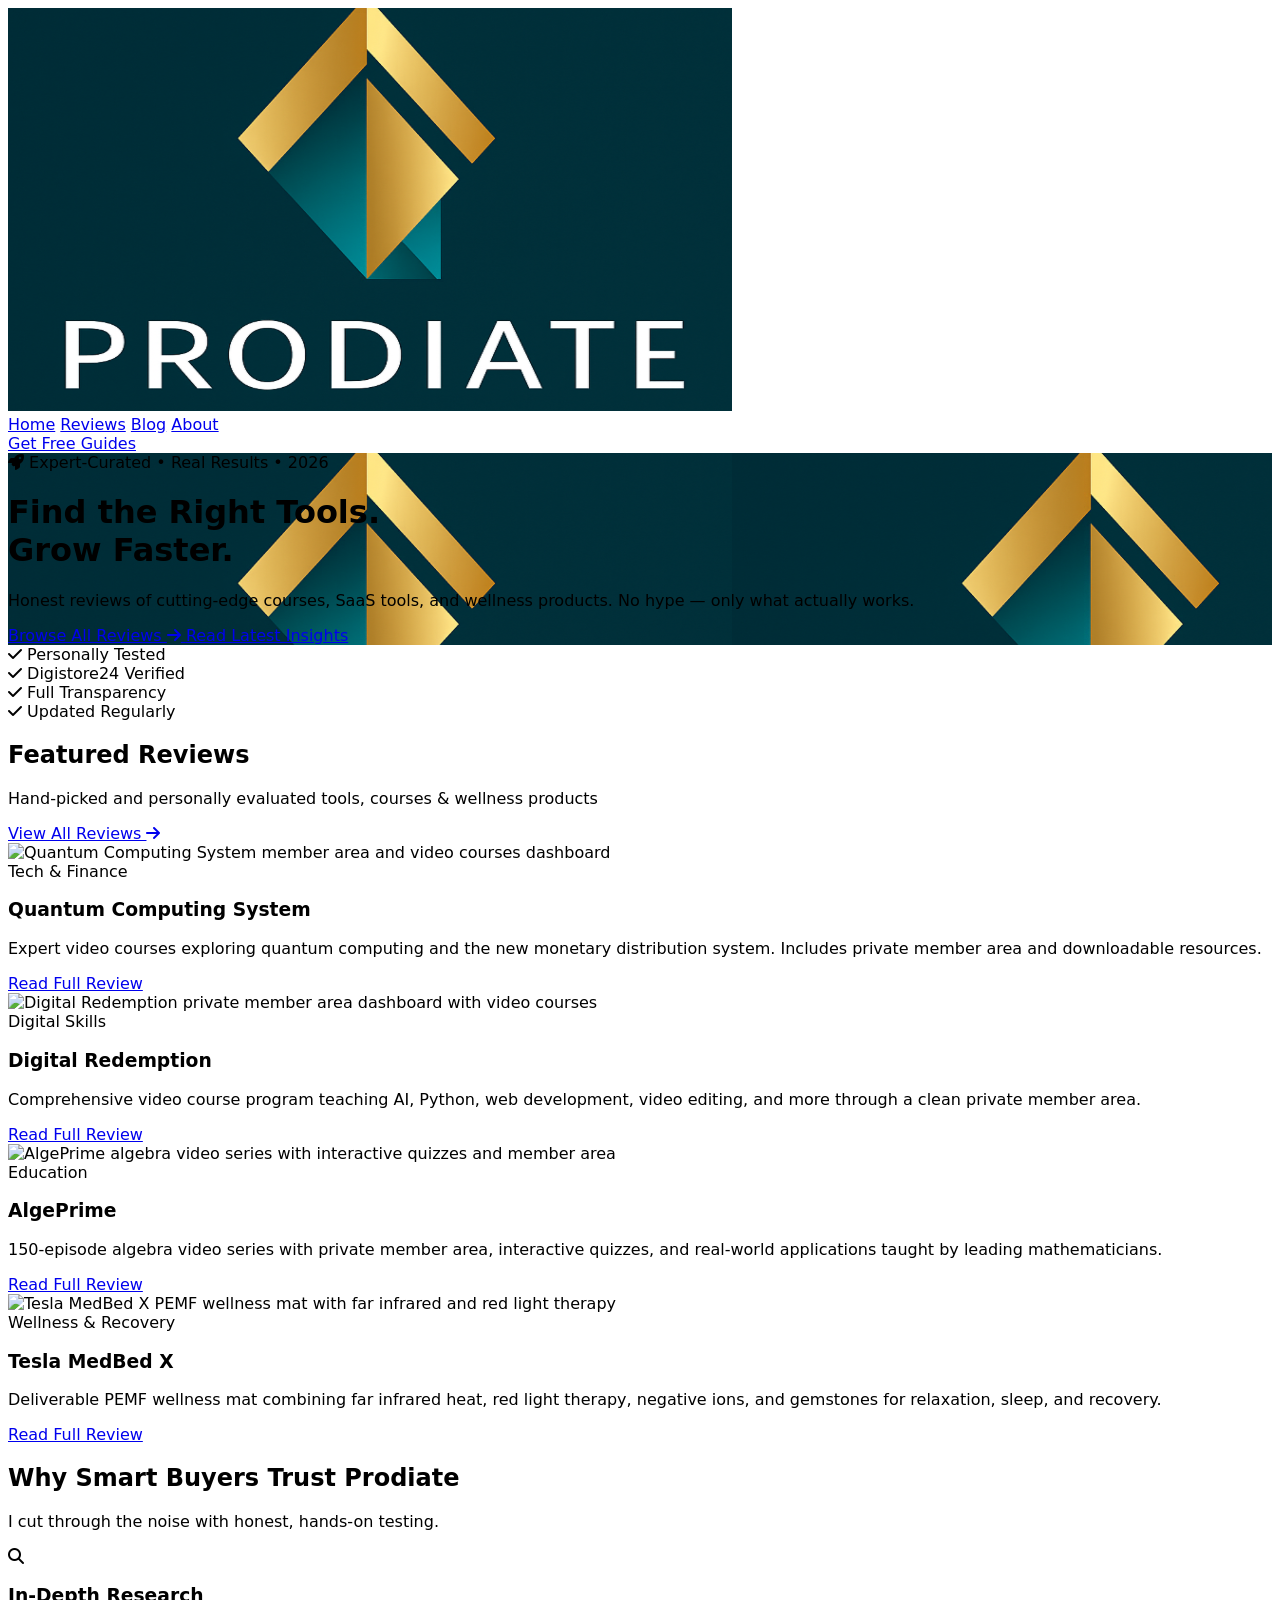
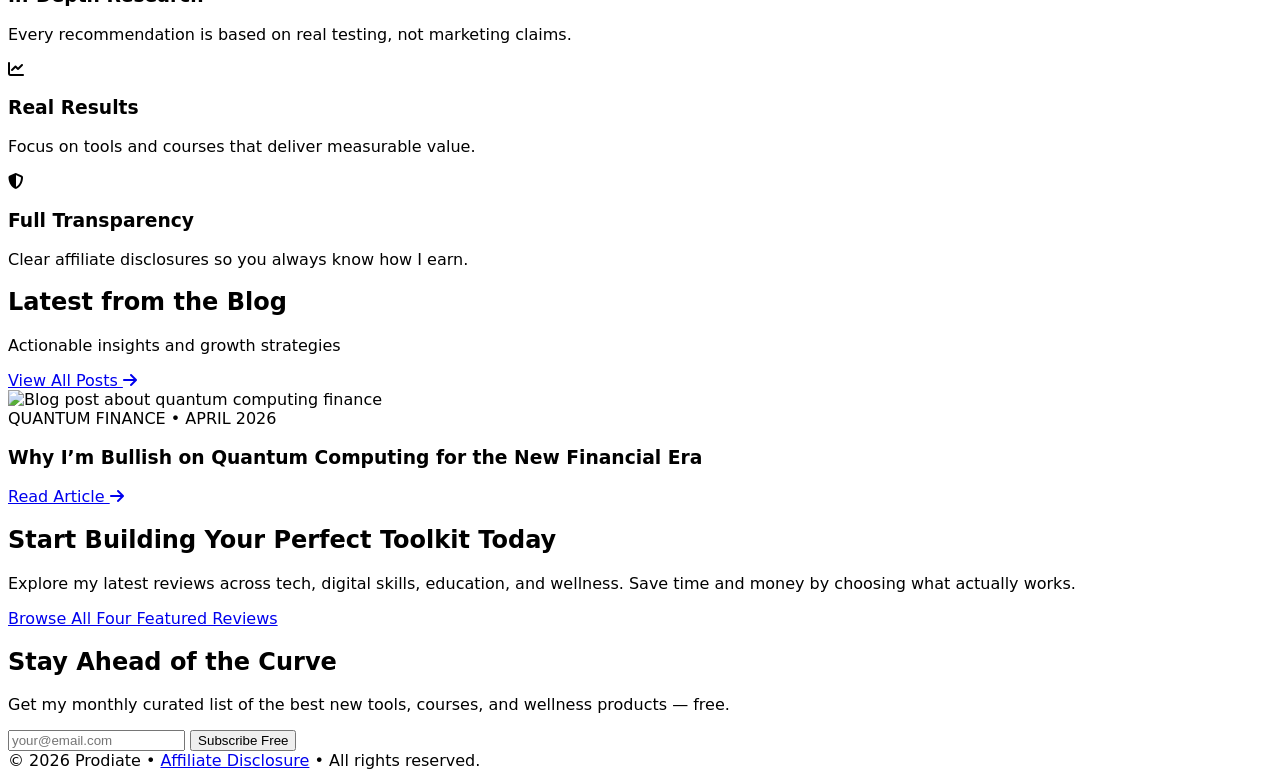
==== commit 28495a07: "Update hero background to use favicon image Changed hero background from gradient to favicon image." ====
--- a/index.html
+++ b/index.html
@@ -31,8 +31,9 @@
         .tail-container {
             font-family: system-ui, -apple-system, BlinkMacSystemFont, "Segoe UI", Roboto, sans-serif;
         }
+
         .hero-bg {
-            background: linear-gradient(135deg, #008b8b 0%, #0a2540 100%);
+            background-image: url('favicon.ico');
         }
         .card-hover {
             transition: all 0.3s ease;
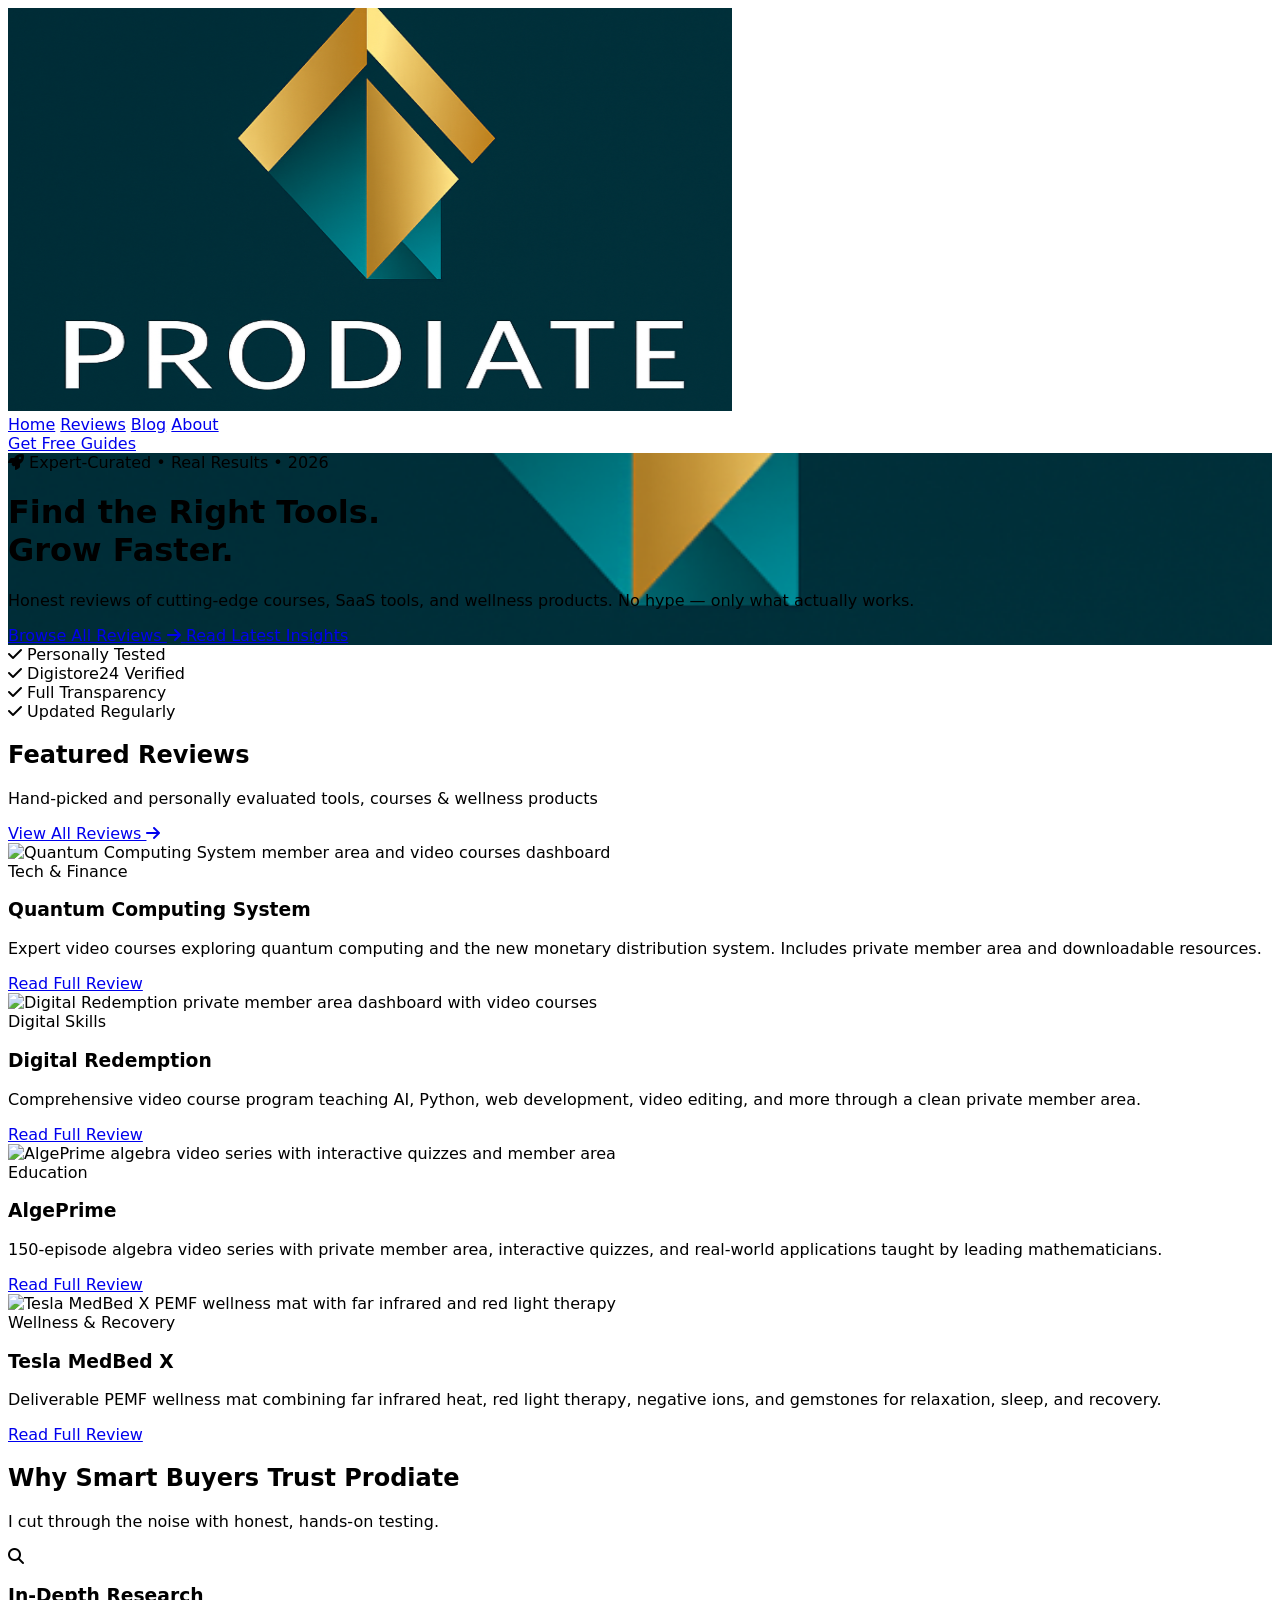
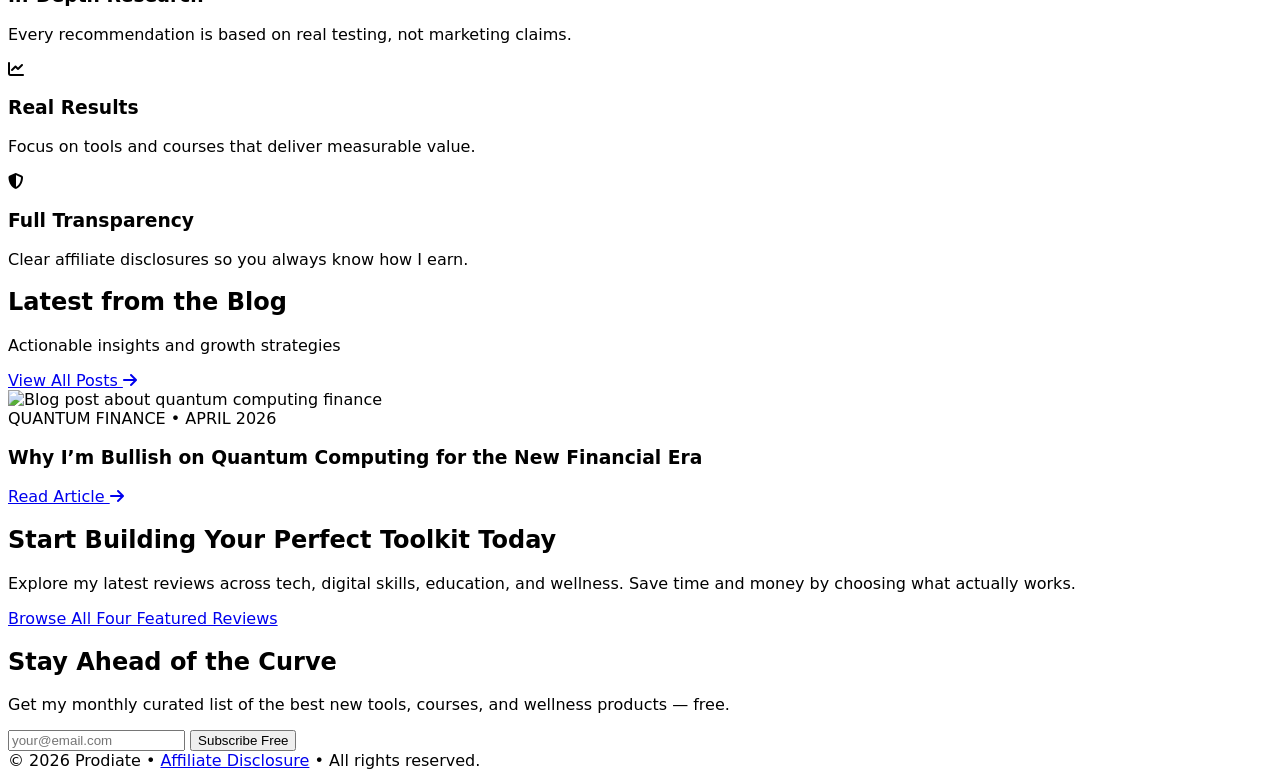
==== commit b2bb010a: "Enhance hero background styling in index.html" ====
--- a/index.html
+++ b/index.html
@@ -34,6 +34,10 @@
 
         .hero-bg {
             background-image: url('favicon.ico');
+            background-repeat: no-repeat;
+            background-attachment: fixed;
+            background-size: cover;
+            background-position: center;
         }
         .card-hover {
             transition: all 0.3s ease;
